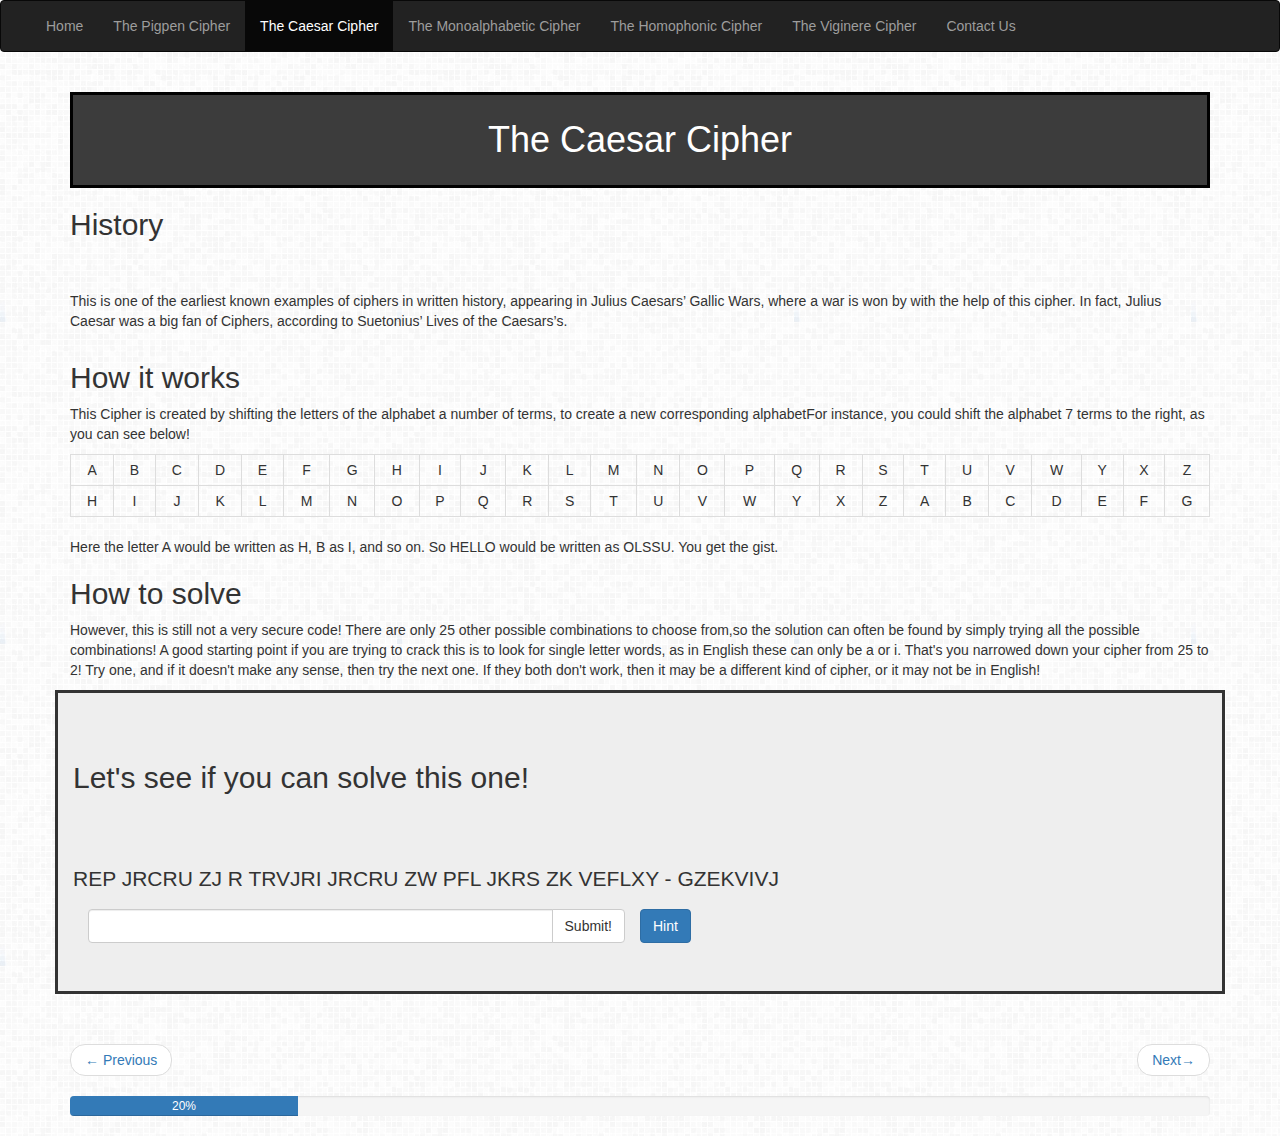
==== Caesar.html @ 80a5640d "A" ====
<!DOCTYPE html>

<head>
  <title>The Caesar Cipher</title>
  <meta name='viewport' content='width=device-width, initial-scale=0.1'>
  <link href='css/bootstrap.css' rel='stylesheet'>
  <link rel="stylesheet" type="text/css" href="style.css">
  <script src='./jquery-3.3.1.min.js'></script>
  <script src='index.js'></script>
<script>
function CheckC() {
var x = document.forms['AnsC']['CaesAns'].value;

if (x == 'Any salad is a caesar salad if you stab it enough - Pinterest') {
  alert('Well done! You cracked the code!');
}
else {
  alert('Oops! Have another go.');
}
}

function Hint() {
 alert("It's easier if you can narrow it down, for instance the only single letter words in English are a, and I, so they are good to look out for.")
}
  </script>
</head>
<body>

  <nav class="navbar navbar-inverse">
    <div class="container-fluid">
      <div class="navbar-header">
        <button type="button" class="collapsed navbar-toggle" data-toggle="collapse" data-target="#bs-example-navbar-collapse-9" aria-expanded="false">
          <span class="sr-only">Toggle navigation</span>
          <span class="icon-bar"></span>
          <span class="icon-bar"></span>
          <span class="icon-bar"></span>
        </button>

      </div> <div class="collapse navbar-collapse" id="bs-example-navbar-collapse-9">
        <ul class="nav navbar-nav">
          <li><a href="./index.html">Home</a></li>
          <li><a href="./Pigpen.html">The Pigpen Cipher</a></li>
          <li class="active"><a href="./Caesar.html">The Caesar Cipher</a></li>
          <li><a href="./Monoalph.html">The Monoalphabetic Cipher</a></li>
          <li><a href="./Homophon.html">The Homophonic Cipher</a></li>
          <li><a href="./Viginere.html">The Viginere Cipher</a></li>
          <li><a href="./Completed.html">Contact Us</a></li>
        </ul>
      </div>
    </div>
  </nav>


<div class='container history'>
<h1 class="text-center">The Caesar Cipher</h1>
  <h2>History</h2>
  <br><br><p>This is one of the earliest known examples of ciphers in written history,
  appearing in Julius Caesars’ Gallic Wars, where a war is won by with the
   help of this cipher.
   In fact, Julius Caesar was a big fan of Ciphers, according to Suetonius’ Lives of the Caesars’s.</p>
</div>

<div class="container explanation">
  <h2>How it works</h2>
  <p>This Cipher is created by shifting the letters of the alphabet a number of terms, to create a new corresponding
    alphabetFor instance, you could shift the alphabet 7 terms to the right, as you can see below! </p>



<div class='center'>

  <table class='table text-center table-bordered table-condensed'>
    <tr>
      <td>A</td>
      <td>B</td>
      <td>C</td>
      <td>D</td>
      <td>E</td>
      <td>F</td>
      <td>G</td>
      <td>H</td>
      <td>I</td>
      <td>J</td>
      <td>K</td>
      <td>L</td>
      <td>M</td>
      <td>N</td>
      <td>O</td>
      <td>P</td>
      <td>Q</td>
      <td>R</td>
      <td>S</td>
      <td>T</td>
      <td>U</td>
      <td>V</td>
      <td>W</td>
      <td>Y</td>
      <td>X</td>
      <td>Z</td>
    </tr>
    <tr>
      <td>H</td>
      <td>I</td>
      <td>J</td>
      <td>K</td>
      <td>L</td>
      <td>M</td>
      <td>N</td>
      <td>O</td>
      <td>P</td>
      <td>Q</td>
      <td>R</td>
      <td>S</td>
      <td>T</td>
      <td>U</td>
      <td>V</td>
      <td>W</td>
      <td>Y</td>
      <td>X</td>
      <td>Z</td>
      <td>A</td>
      <td>B</td>
      <td>C</td>
      <td>D</td>
      <td>E</td>
      <td>F</td>
      <td>G</td>
    </tr>
  </table>
</div>
Here the letter A would be written as H, B as I, and so on. So HELLO would be written as OLSSU. You get the gist.
</div>
<div class='container solving'>
  <h2>How to solve</h2>
  <p>However, this is still not a very secure code! There are only 25 other possible combinations to choose from,so the solution can often be found by simply trying all the possible combinations! A good
  starting point if you are trying to crack this is to look for single letter words, as in English these can only be a or i. That's you narrowed down your
  cipher from 25 to 2! Try one, and if it doesn't make any sense, then try the next one. If they both don't work, then it
  may be a different kind of cipher, or it may not be in English!
</p>
</div>

<div class='container puzzle jumbotron'>
  <h2>Let's see if you can solve this one!</h2><br><br><br>
    <p>REP JRCRU ZJ R TRVJRI JRCRU ZW PFL JKRS ZK VEFLXY - GZEKVIVJ</p>
    <form name='AnsC' onsubmit='return CheckC()'>
      <div class="col-lg-6">
        <div class="input-group">
          <input type="text" class="form-control" name='CaesAns'>
          <span class="input-group-btn">
            <button class="btn btn-default" type="submit" value='Submit'>Submit!</button>
          </span>
        </div>
      </div>
    </form>
    <button onclick='Hint()' class='btn btn-primary'>Hint</button>
</div>


<!-- Any salad is a caesar salad if you stab it enough - Pinterest -->
<div class='container'>
<nav aria-label="Page navigation">
  <ul class="pager">
    <li class="previous"><a href="./Pigpen.html"><span aria-hidden="true">&larr;</span> Previous</a></li>
    <li class="next"><a href="./Monoalph.html">Next<span aria-hidden="true">&rarr;</span></a></li>
  </ul>
</nav>
</div>

<div class="container">
<div class="progress">
  <div class="progress-bar" role="progressbar" aria-valuenow="70" aria-valuemin="0" aria-valuemax="100" style="width:20%">
    20%
  </div>
</div>
</div>

</body>
</html>
---- style.css ----
.puzzle {
  border-style: solid;
  bordercolor: Navy;
}

.navbar-nav {
  text-align: center;
}

.limit {
  width: 1150px;
  word-wrap: break-word;
}

body {
  background-image: url("./grey/grey.png")
}

h1 {
  background-color: rgb(60, 60, 60);
  padding: 25px 50px;
  color: white;
  border-style: solid;
  border-color: black;
}

.answer {
  opacity: 0;
}

.show-answer .answer {
  opacity: 1;
}

.hide-answer .puzzle {
  height: 25px
}
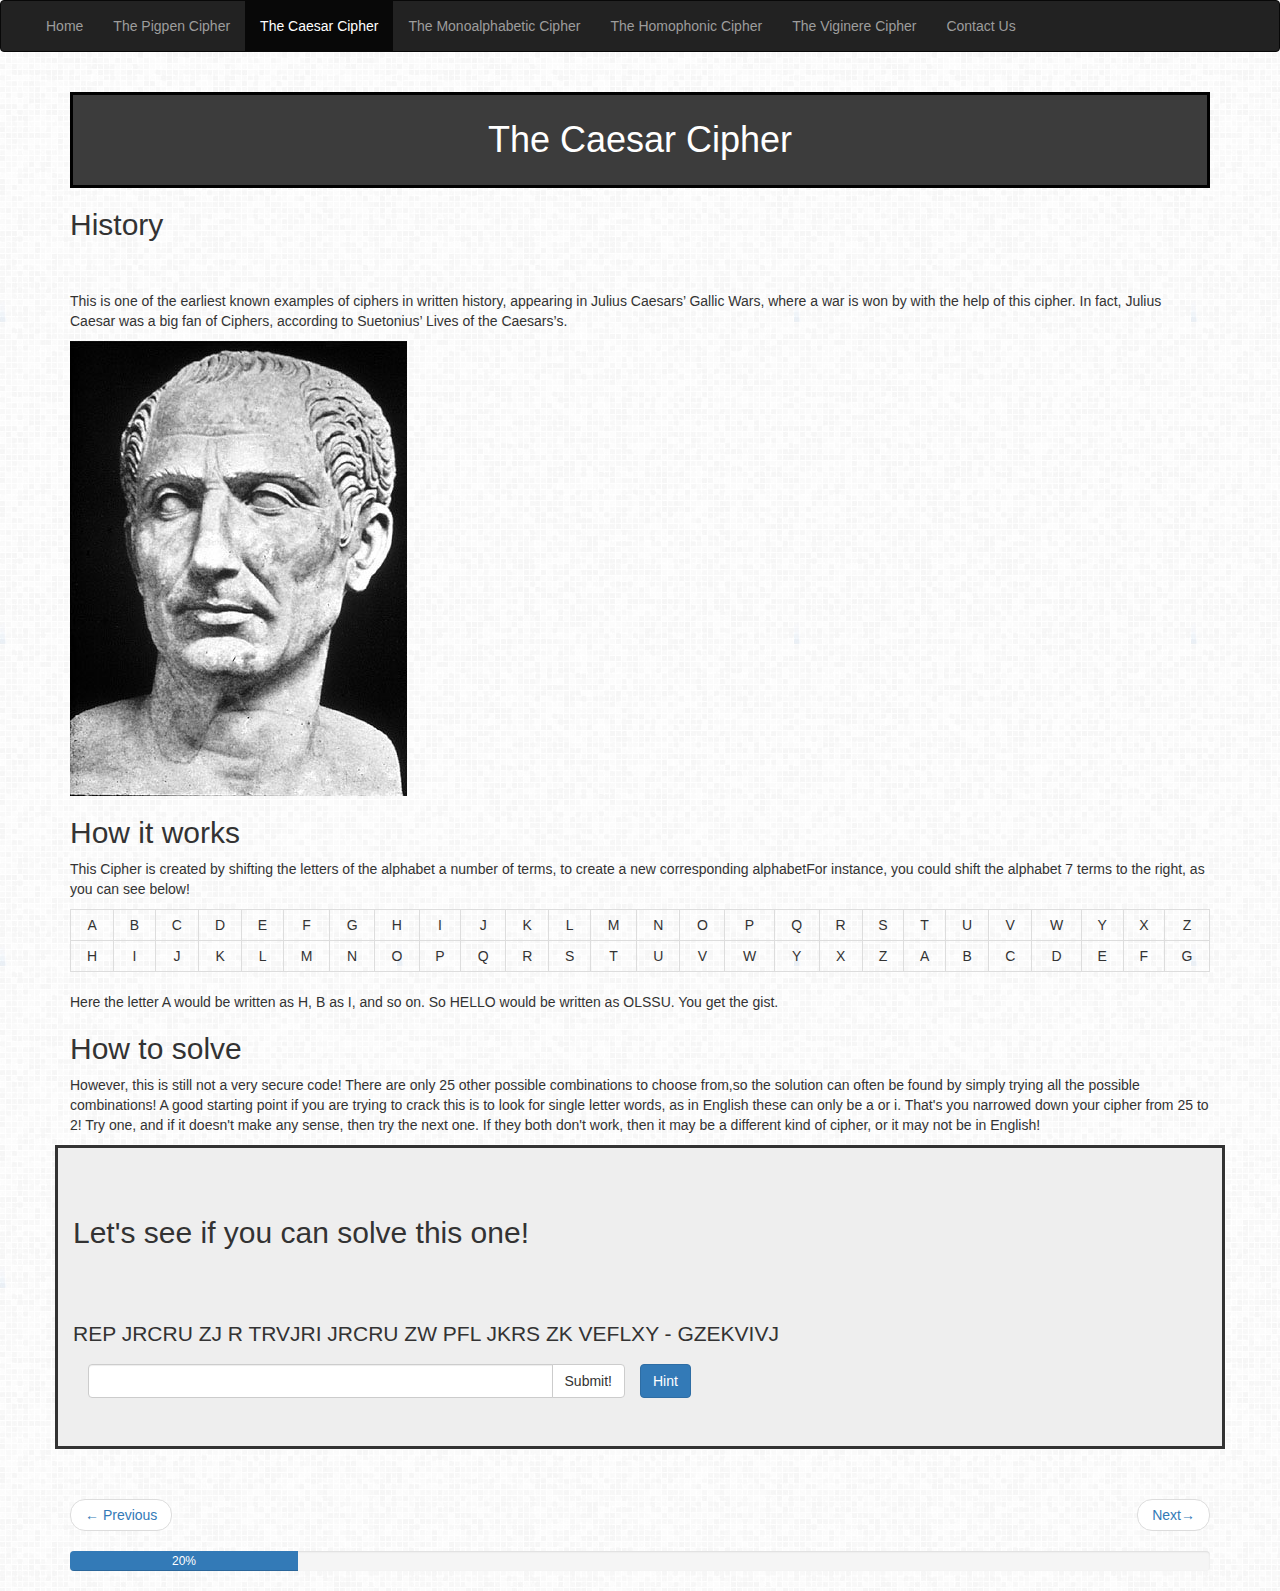
==== commit 805405e0: "Adding History Images" ====
--- a/Caesar.html
+++ b/Caesar.html
@@ -58,6 +58,7 @@
   appearing in Julius Caesars’ Gallic Wars, where a war is won by with the
    help of this cipher.
    In fact, Julius Caesar was a big fan of Ciphers, according to Suetonius’ Lives of the Caesars’s.</p>
+   <img src='./Images/History2.jpg'>
 </div>
 
 <div class="container explanation">
--- a/style.css
+++ b/style.css
@@ -24,14 +24,10 @@
   border-color: black;
 }
 
-.answer {
-  opacity: 0;
+.class1 {
+  color: red;
 }
 
-.show-answer .answer {
-  opacity: 1;
+.class2 {
+  color: blue
 }
-
-.hide-answer .puzzle {
-  height: 25px
-}
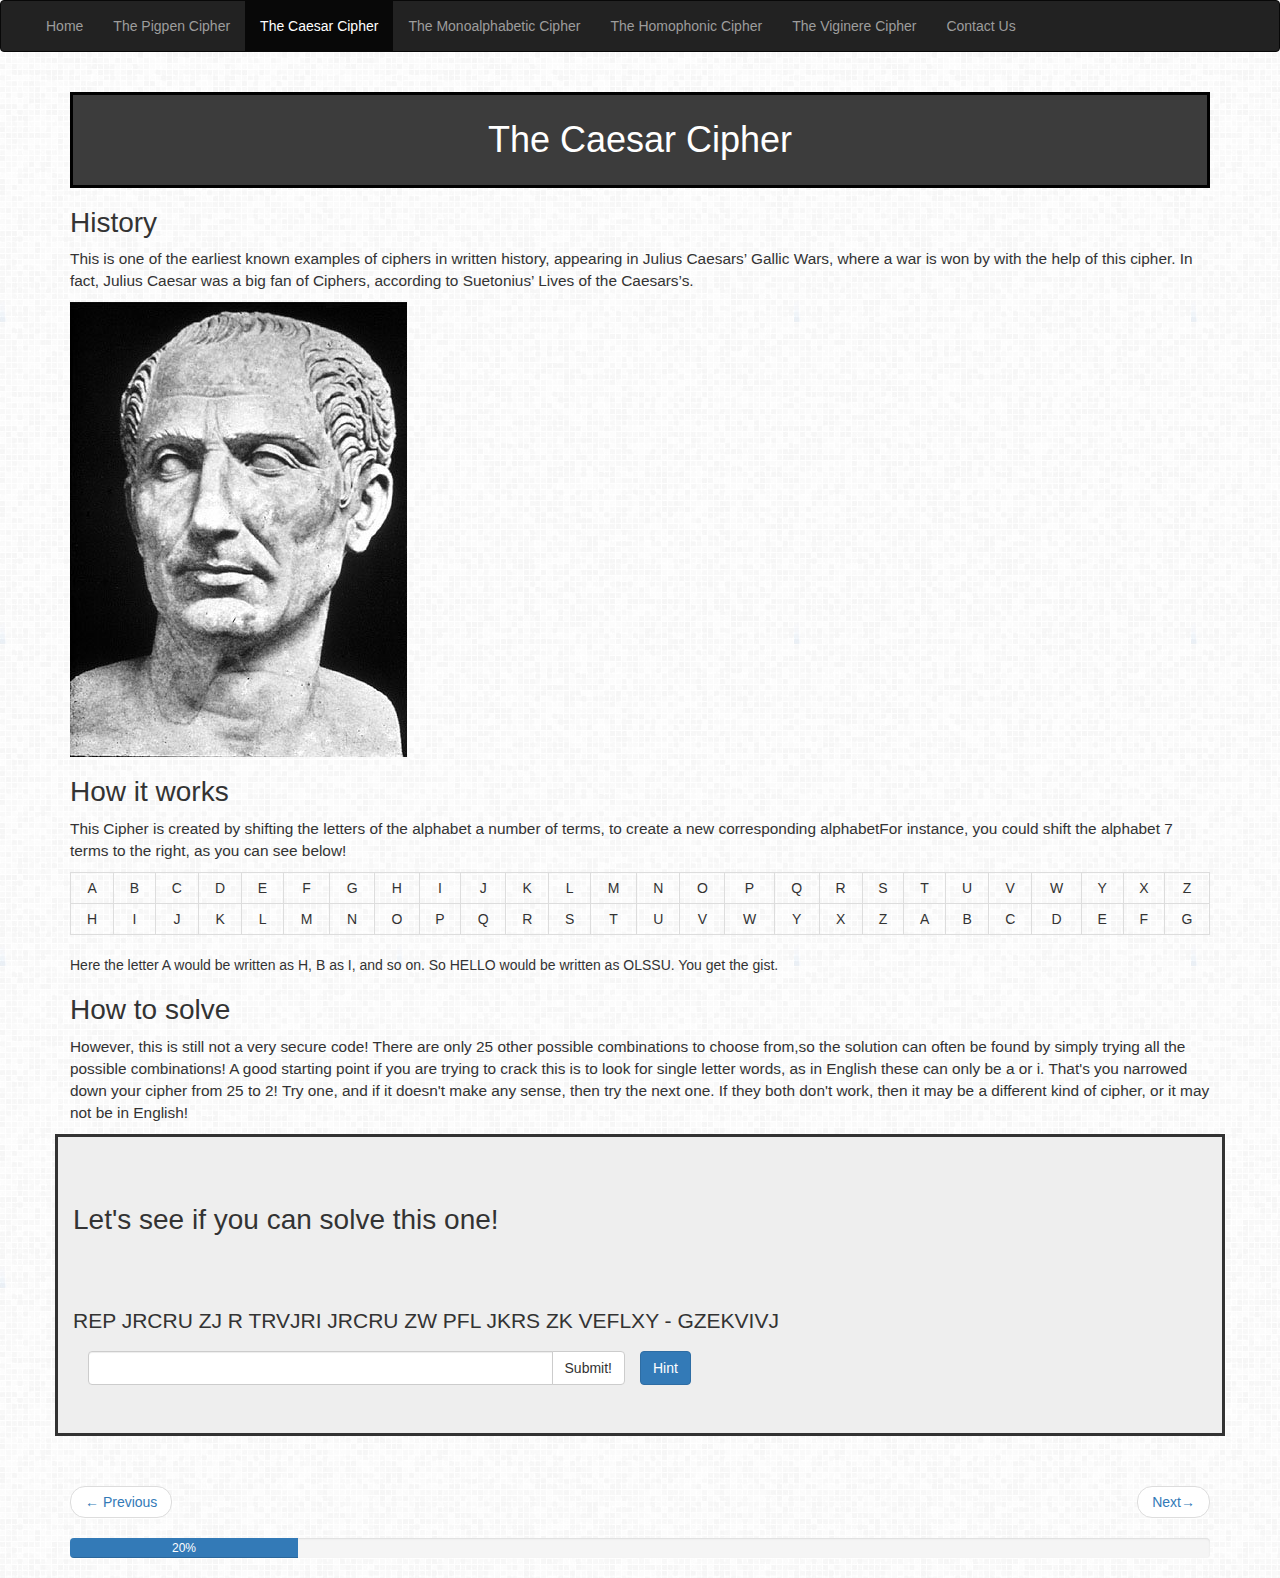
==== commit 133d2202: "Tidying up" ====
--- a/Caesar.html
+++ b/Caesar.html
@@ -54,7 +54,7 @@
 <div class='container history'>
 <h1 class="text-center">The Caesar Cipher</h1>
   <h2>History</h2>
-  <br><br><p>This is one of the earliest known examples of ciphers in written history,
+  <p>This is one of the earliest known examples of ciphers in written history,
   appearing in Julius Caesars’ Gallic Wars, where a war is won by with the
    help of this cipher.
    In fact, Julius Caesar was a big fan of Ciphers, according to Suetonius’ Lives of the Caesars’s.</p>
--- a/style.css
+++ b/style.css
@@ -31,3 +31,11 @@
 .class2 {
   color: blue
 }
+
+p {
+  font-size: 110%;
+}
+
+h2 {
+  font-size: 200%;
+}
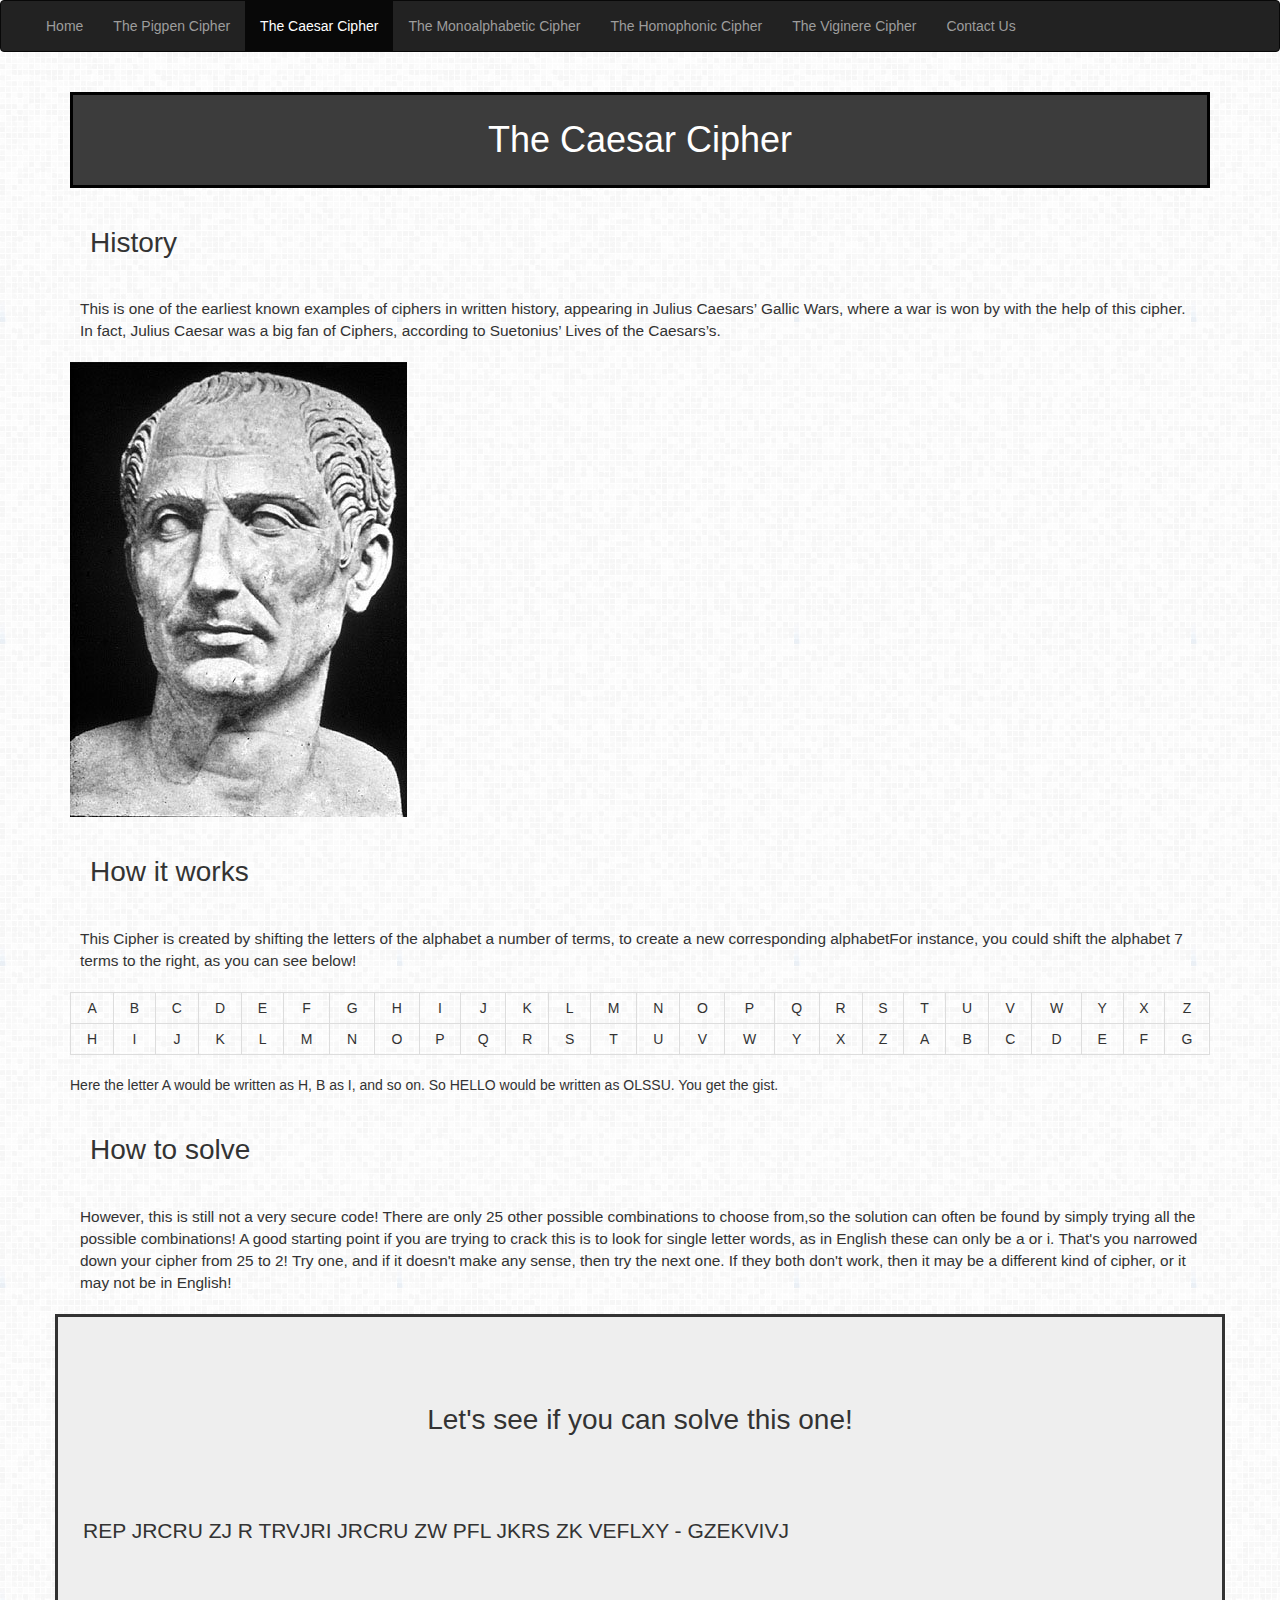
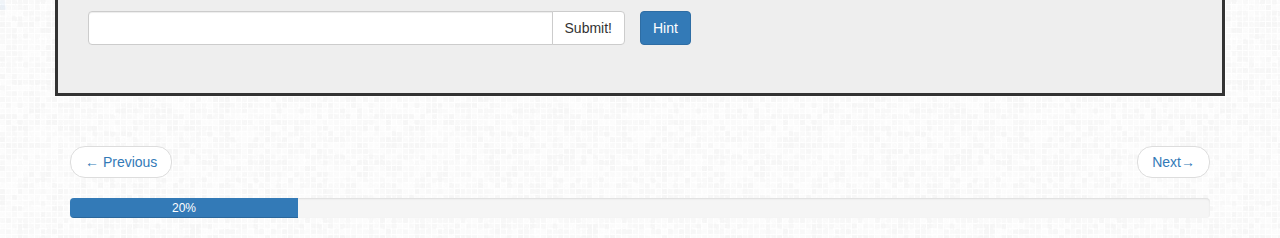
==== commit de141243: "Resizing and moving images around" ====
--- a/Caesar.html
+++ b/Caesar.html
@@ -141,8 +141,8 @@
 </div>
 
 <div class='container puzzle jumbotron'>
-  <h2>Let's see if you can solve this one!</h2><br><br><br>
-    <p>REP JRCRU ZJ R TRVJRI JRCRU ZW PFL JKRS ZK VEFLXY - GZEKVIVJ</p>
+  <h2 class="text-center">Let's see if you can solve this one!</h2><br><br>
+    <p>REP JRCRU ZJ R TRVJRI JRCRU ZW PFL JKRS ZK VEFLXY - GZEKVIVJ</p><br><br>
     <form name='AnsC' onsubmit='return CheckC()'>
       <div class="col-lg-6">
         <div class="input-group">
--- a/style.css
+++ b/style.css
@@ -34,8 +34,10 @@
 
 p {
   font-size: 110%;
+  padding: 10px;
 }
 
 h2 {
   font-size: 200%;
+  padding: 20px;
 }
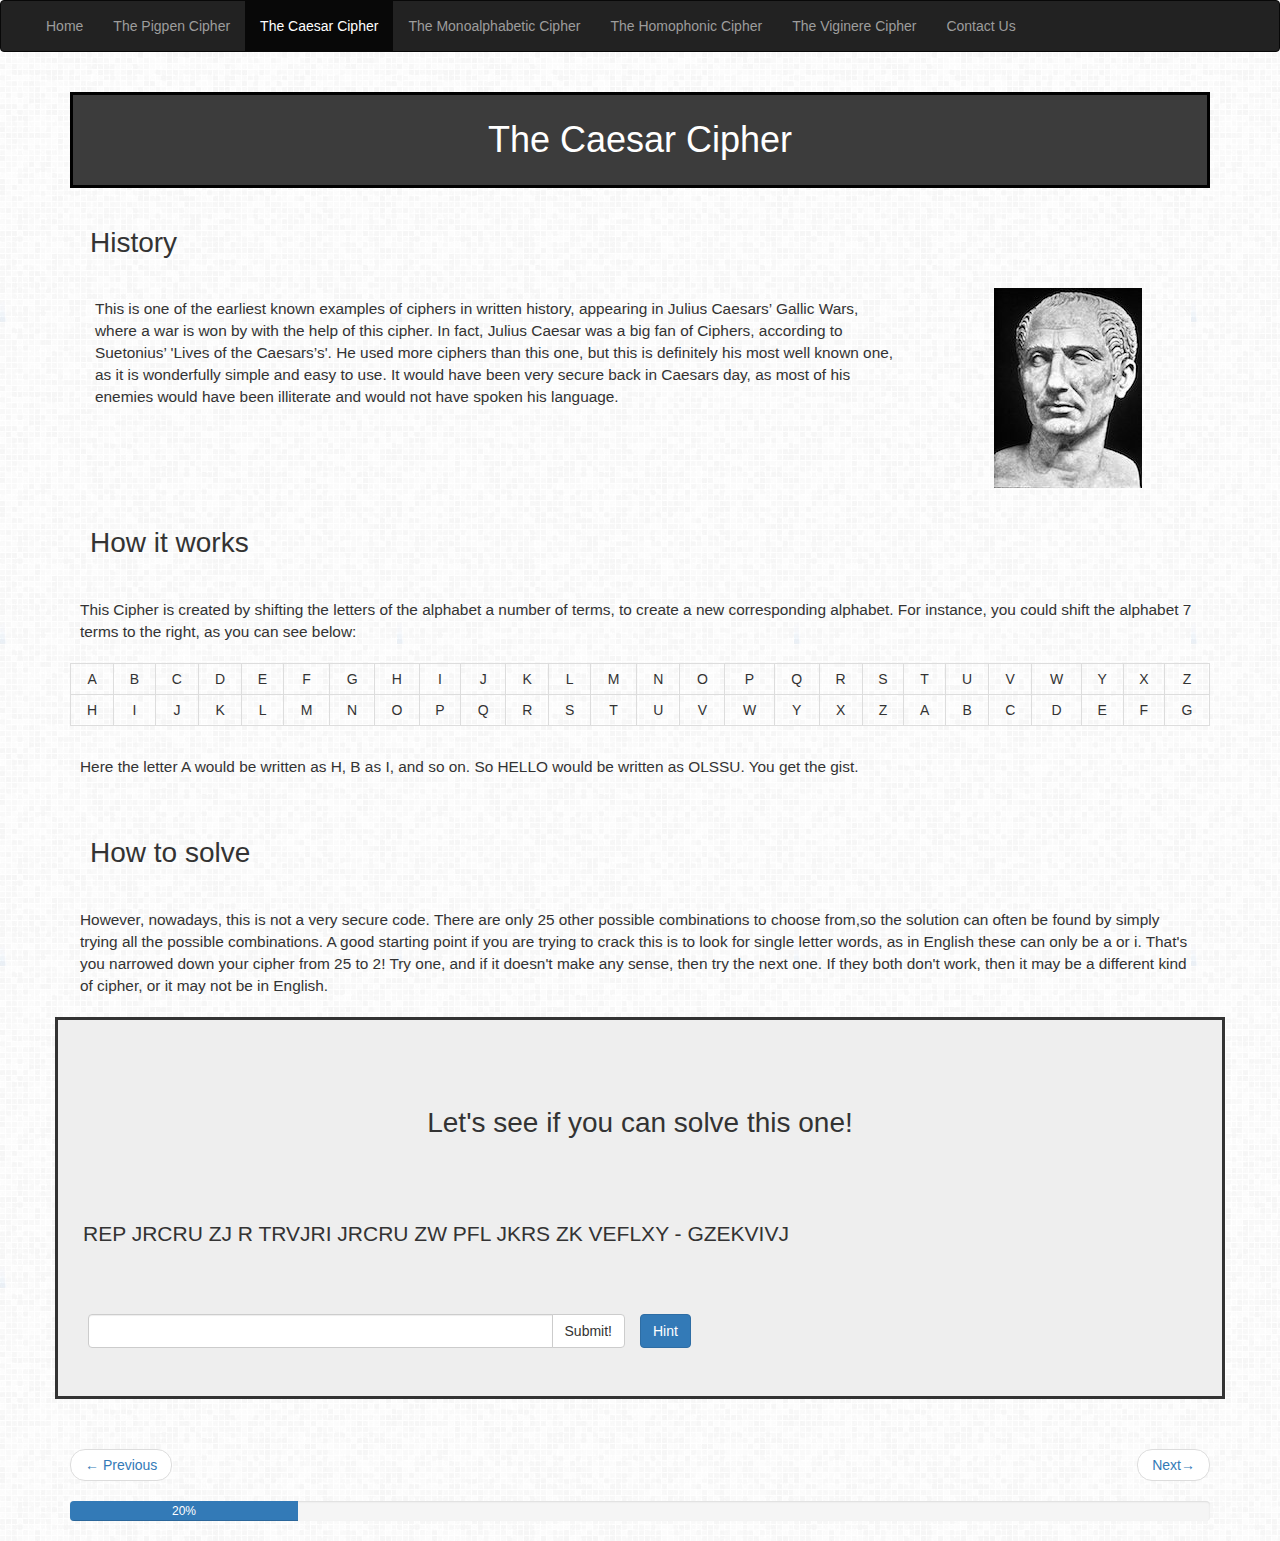
==== commit 9d7532fc: "Neatening the layout" ====
--- a/Caesar.html
+++ b/Caesar.html
@@ -54,21 +54,23 @@
 <div class='container history'>
 <h1 class="text-center">The Caesar Cipher</h1>
   <h2>History</h2>
-  <p>This is one of the earliest known examples of ciphers in written history,
+  <div class="col-lg-9"><p>This is one of the earliest known examples of ciphers in written history,
   appearing in Julius Caesars’ Gallic Wars, where a war is won by with the
    help of this cipher.
-   In fact, Julius Caesar was a big fan of Ciphers, according to Suetonius’ Lives of the Caesars’s.</p>
-   <img src='./Images/History2.jpg'>
+   In fact, Julius Caesar was a big fan of Ciphers, according to Suetonius’ 'Lives of the Caesars’s'. He used more ciphers than
+   this one, but this is definitely his most well known one, as it is wonderfully simple and easy to use. It would have been
+  very secure back in Caesars day, as most of his enemies would have been illiterate and would not have spoken his language.</p></div>
+  <div class="col-lg-3 text-center"><img src='./Images/History2.jpg'></div>
 </div>
 
 <div class="container explanation">
   <h2>How it works</h2>
   <p>This Cipher is created by shifting the letters of the alphabet a number of terms, to create a new corresponding
-    alphabetFor instance, you could shift the alphabet 7 terms to the right, as you can see below! </p>
+    alphabet. For instance, you could shift the alphabet 7 terms to the right, as you can see below: </p>
 
 
 
-<div class='center'>
+  <div class='center'>
 
   <table class='table text-center table-bordered table-condensed'>
     <tr>
@@ -129,14 +131,15 @@
     </tr>
   </table>
 </div>
-Here the letter A would be written as H, B as I, and so on. So HELLO would be written as OLSSU. You get the gist.
+
+  <p>Here the letter A would be written as H, B as I, and so on. So HELLO would be written as OLSSU. You get the gist.</p>
 </div>
 <div class='container solving'>
   <h2>How to solve</h2>
-  <p>However, this is still not a very secure code! There are only 25 other possible combinations to choose from,so the solution can often be found by simply trying all the possible combinations! A good
+  <p>However, nowadays, this is not a very secure code. There are only 25 other possible combinations to choose from,so the solution can often be found by simply trying all the possible combinations. A good
   starting point if you are trying to crack this is to look for single letter words, as in English these can only be a or i. That's you narrowed down your
   cipher from 25 to 2! Try one, and if it doesn't make any sense, then try the next one. If they both don't work, then it
-  may be a different kind of cipher, or it may not be in English!
+  may be a different kind of cipher, or it may not be in English.
 </p>
 </div>
 
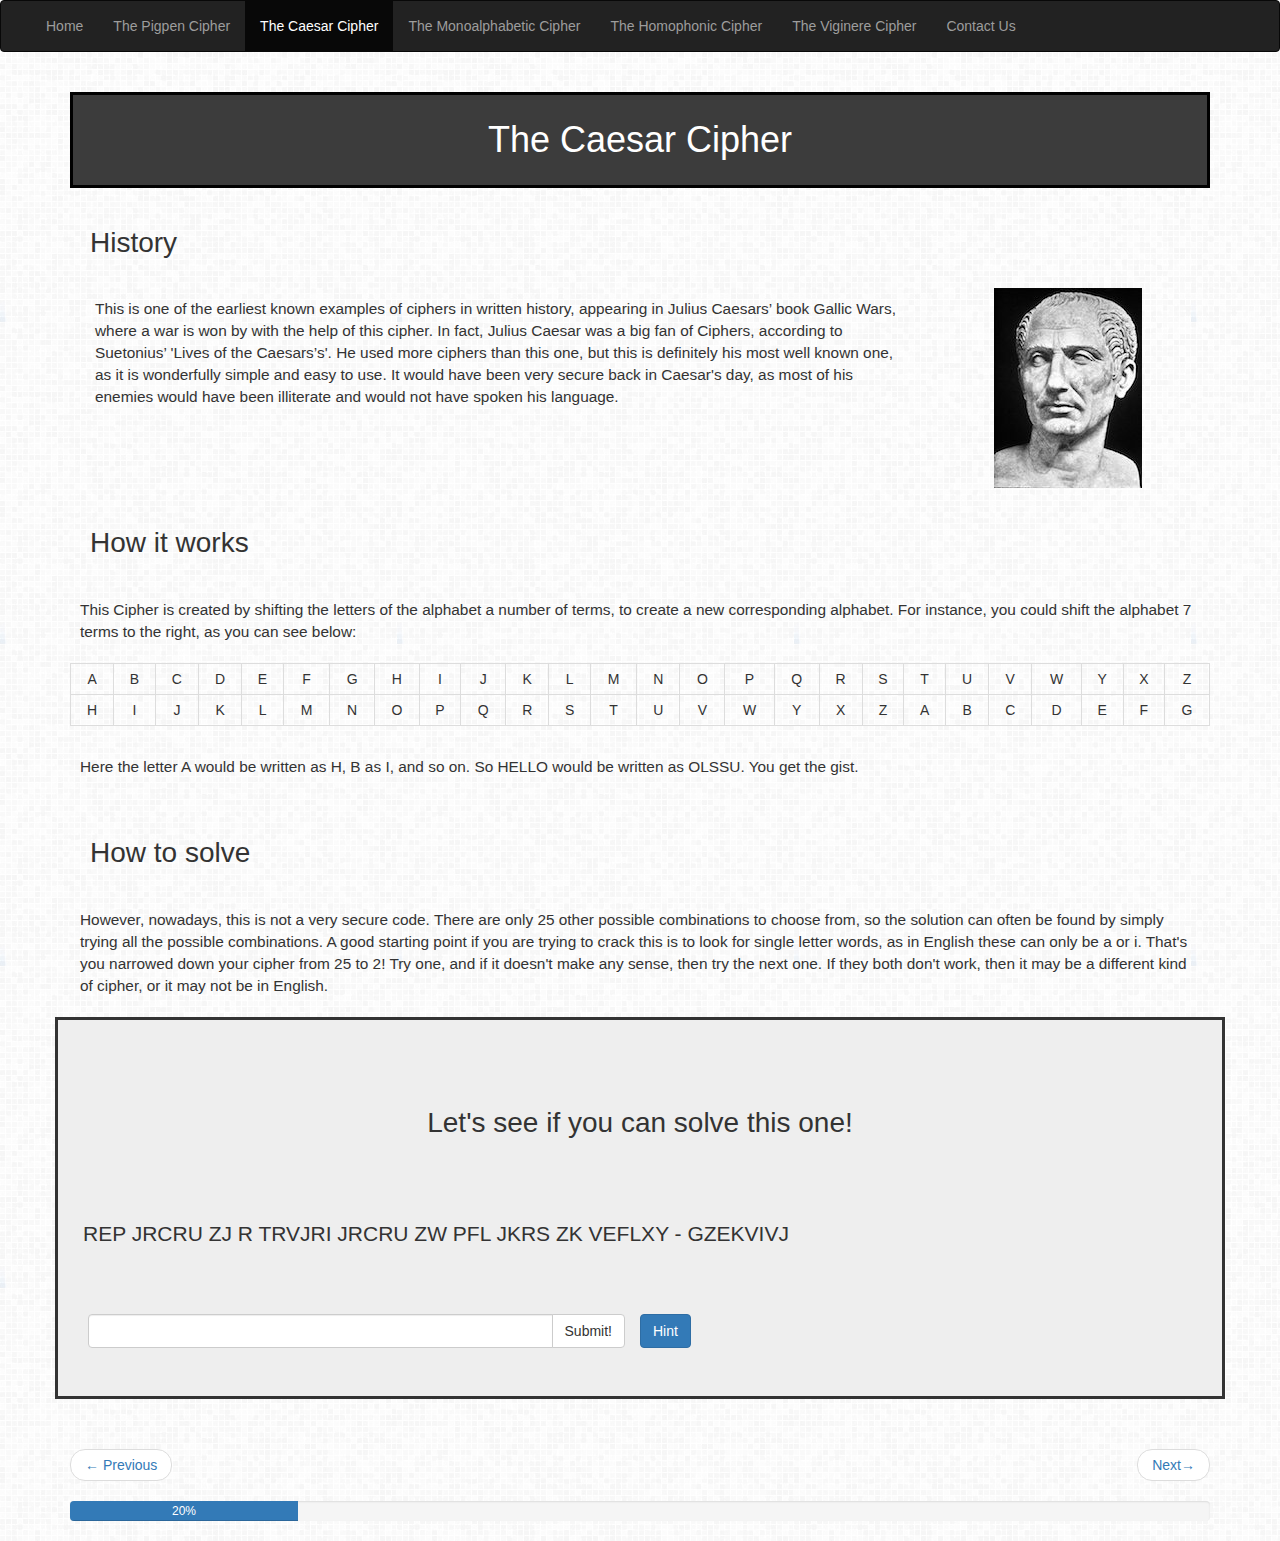
==== commit 33ea2ca3: "Checking grammar" ====
--- a/Caesar.html
+++ b/Caesar.html
@@ -55,11 +55,11 @@
 <h1 class="text-center">The Caesar Cipher</h1>
   <h2>History</h2>
   <div class="col-lg-9"><p>This is one of the earliest known examples of ciphers in written history,
-  appearing in Julius Caesars’ Gallic Wars, where a war is won by with the
+  appearing in Julius Caesars’ book Gallic Wars, where a war is won by with the
    help of this cipher.
    In fact, Julius Caesar was a big fan of Ciphers, according to Suetonius’ 'Lives of the Caesars’s'. He used more ciphers than
    this one, but this is definitely his most well known one, as it is wonderfully simple and easy to use. It would have been
-  very secure back in Caesars day, as most of his enemies would have been illiterate and would not have spoken his language.</p></div>
+  very secure back in Caesar's day, as most of his enemies would have been illiterate and would not have spoken his language.</p></div>
   <div class="col-lg-3 text-center"><img src='./Images/History2.jpg'></div>
 </div>
 
@@ -67,8 +67,6 @@
   <h2>How it works</h2>
   <p>This Cipher is created by shifting the letters of the alphabet a number of terms, to create a new corresponding
     alphabet. For instance, you could shift the alphabet 7 terms to the right, as you can see below: </p>
-
-
 
   <div class='center'>
 
@@ -136,7 +134,7 @@
 </div>
 <div class='container solving'>
   <h2>How to solve</h2>
-  <p>However, nowadays, this is not a very secure code. There are only 25 other possible combinations to choose from,so the solution can often be found by simply trying all the possible combinations. A good
+  <p>However, nowadays, this is not a very secure code. There are only 25 other possible combinations to choose from, so the solution can often be found by simply trying all the possible combinations. A good
   starting point if you are trying to crack this is to look for single letter words, as in English these can only be a or i. That's you narrowed down your
   cipher from 25 to 2! Try one, and if it doesn't make any sense, then try the next one. If they both don't work, then it
   may be a different kind of cipher, or it may not be in English.
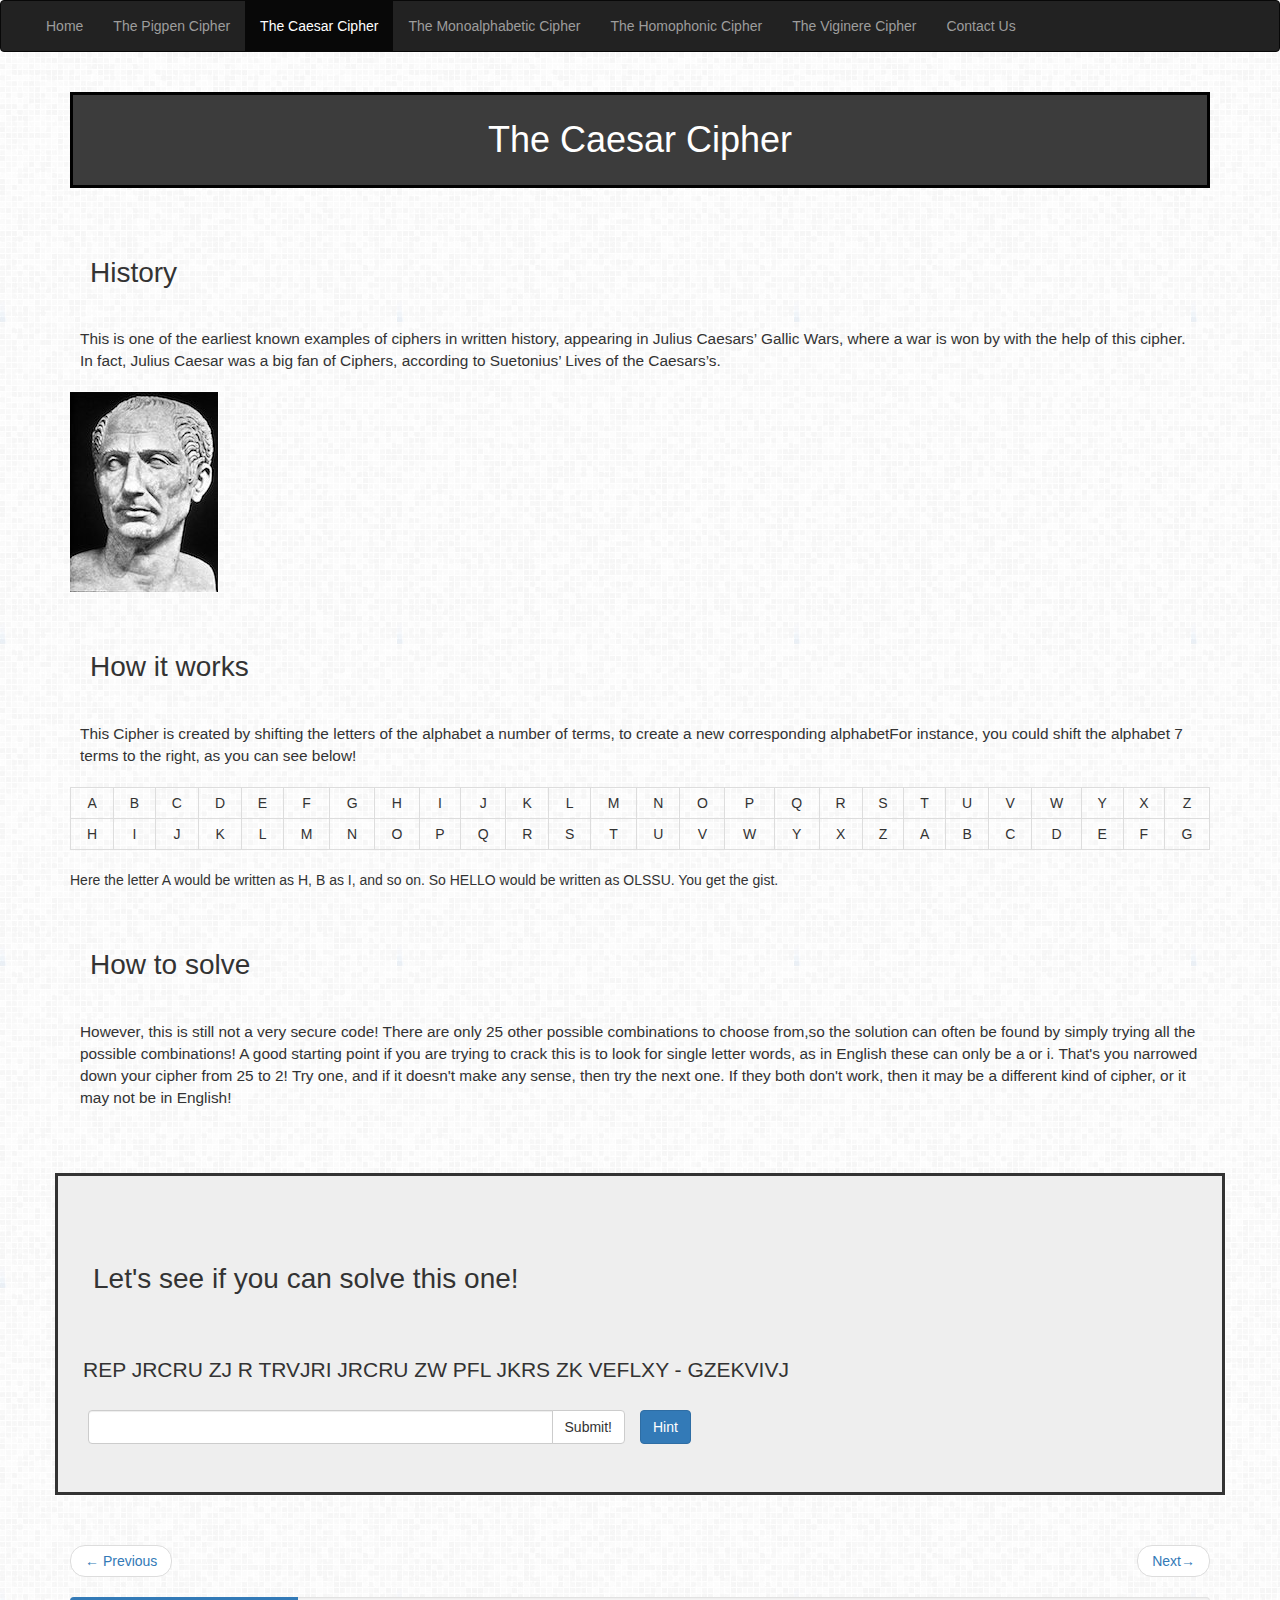
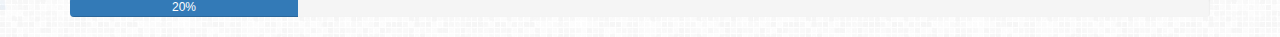
==== commit 8be74527: "Website look more consistant" ====
--- a/Caesar.html
+++ b/Caesar.html
@@ -52,23 +52,23 @@
 
 
 <div class='container history'>
-<h1 class="text-center">The Caesar Cipher</h1>
+<h1 class="text-center">The Caesar Cipher</h1><br>
   <h2>History</h2>
-  <div class="col-lg-9"><p>This is one of the earliest known examples of ciphers in written history,
-  appearing in Julius Caesars’ book Gallic Wars, where a war is won by with the
+  <p>This is one of the earliest known examples of ciphers in written history,
+  appearing in Julius Caesars’ Gallic Wars, where a war is won by with the
    help of this cipher.
-   In fact, Julius Caesar was a big fan of Ciphers, according to Suetonius’ 'Lives of the Caesars’s'. He used more ciphers than
-   this one, but this is definitely his most well known one, as it is wonderfully simple and easy to use. It would have been
-  very secure back in Caesar's day, as most of his enemies would have been illiterate and would not have spoken his language.</p></div>
-  <div class="col-lg-3 text-center"><img src='./Images/History2.jpg'></div>
+   In fact, Julius Caesar was a big fan of Ciphers, according to Suetonius’ Lives of the Caesars’s.</p>
+   <img src='./Images/History2.jpg'><br><br>
 </div>
 
 <div class="container explanation">
   <h2>How it works</h2>
   <p>This Cipher is created by shifting the letters of the alphabet a number of terms, to create a new corresponding
-    alphabet. For instance, you could shift the alphabet 7 terms to the right, as you can see below: </p>
+    alphabetFor instance, you could shift the alphabet 7 terms to the right, as you can see below! </p>
 
-  <div class='center'>
+
+
+<div class='center'>
 
   <table class='table text-center table-bordered table-condensed'>
     <tr>
@@ -129,21 +129,20 @@
     </tr>
   </table>
 </div>
-
-  <p>Here the letter A would be written as H, B as I, and so on. So HELLO would be written as OLSSU. You get the gist.</p>
+Here the letter A would be written as H, B as I, and so on. So HELLO would be written as OLSSU. You get the gist.<br><br>
 </div>
 <div class='container solving'>
   <h2>How to solve</h2>
-  <p>However, nowadays, this is not a very secure code. There are only 25 other possible combinations to choose from, so the solution can often be found by simply trying all the possible combinations. A good
+  <p>However, this is still not a very secure code! There are only 25 other possible combinations to choose from,so the solution can often be found by simply trying all the possible combinations! A good
   starting point if you are trying to crack this is to look for single letter words, as in English these can only be a or i. That's you narrowed down your
   cipher from 25 to 2! Try one, and if it doesn't make any sense, then try the next one. If they both don't work, then it
-  may be a different kind of cipher, or it may not be in English.
+  may be a different kind of cipher, or it may not be in English!<br><br><br>
 </p>
 </div>
 
 <div class='container puzzle jumbotron'>
-  <h2 class="text-center">Let's see if you can solve this one!</h2><br><br>
-    <p>REP JRCRU ZJ R TRVJRI JRCRU ZW PFL JKRS ZK VEFLXY - GZEKVIVJ</p><br><br>
+  <h2>Let's see if you can solve this one!</h2><br>
+    <p>REP JRCRU ZJ R TRVJRI JRCRU ZW PFL JKRS ZK VEFLXY - GZEKVIVJ</p>
     <form name='AnsC' onsubmit='return CheckC()'>
       <div class="col-lg-6">
         <div class="input-group">
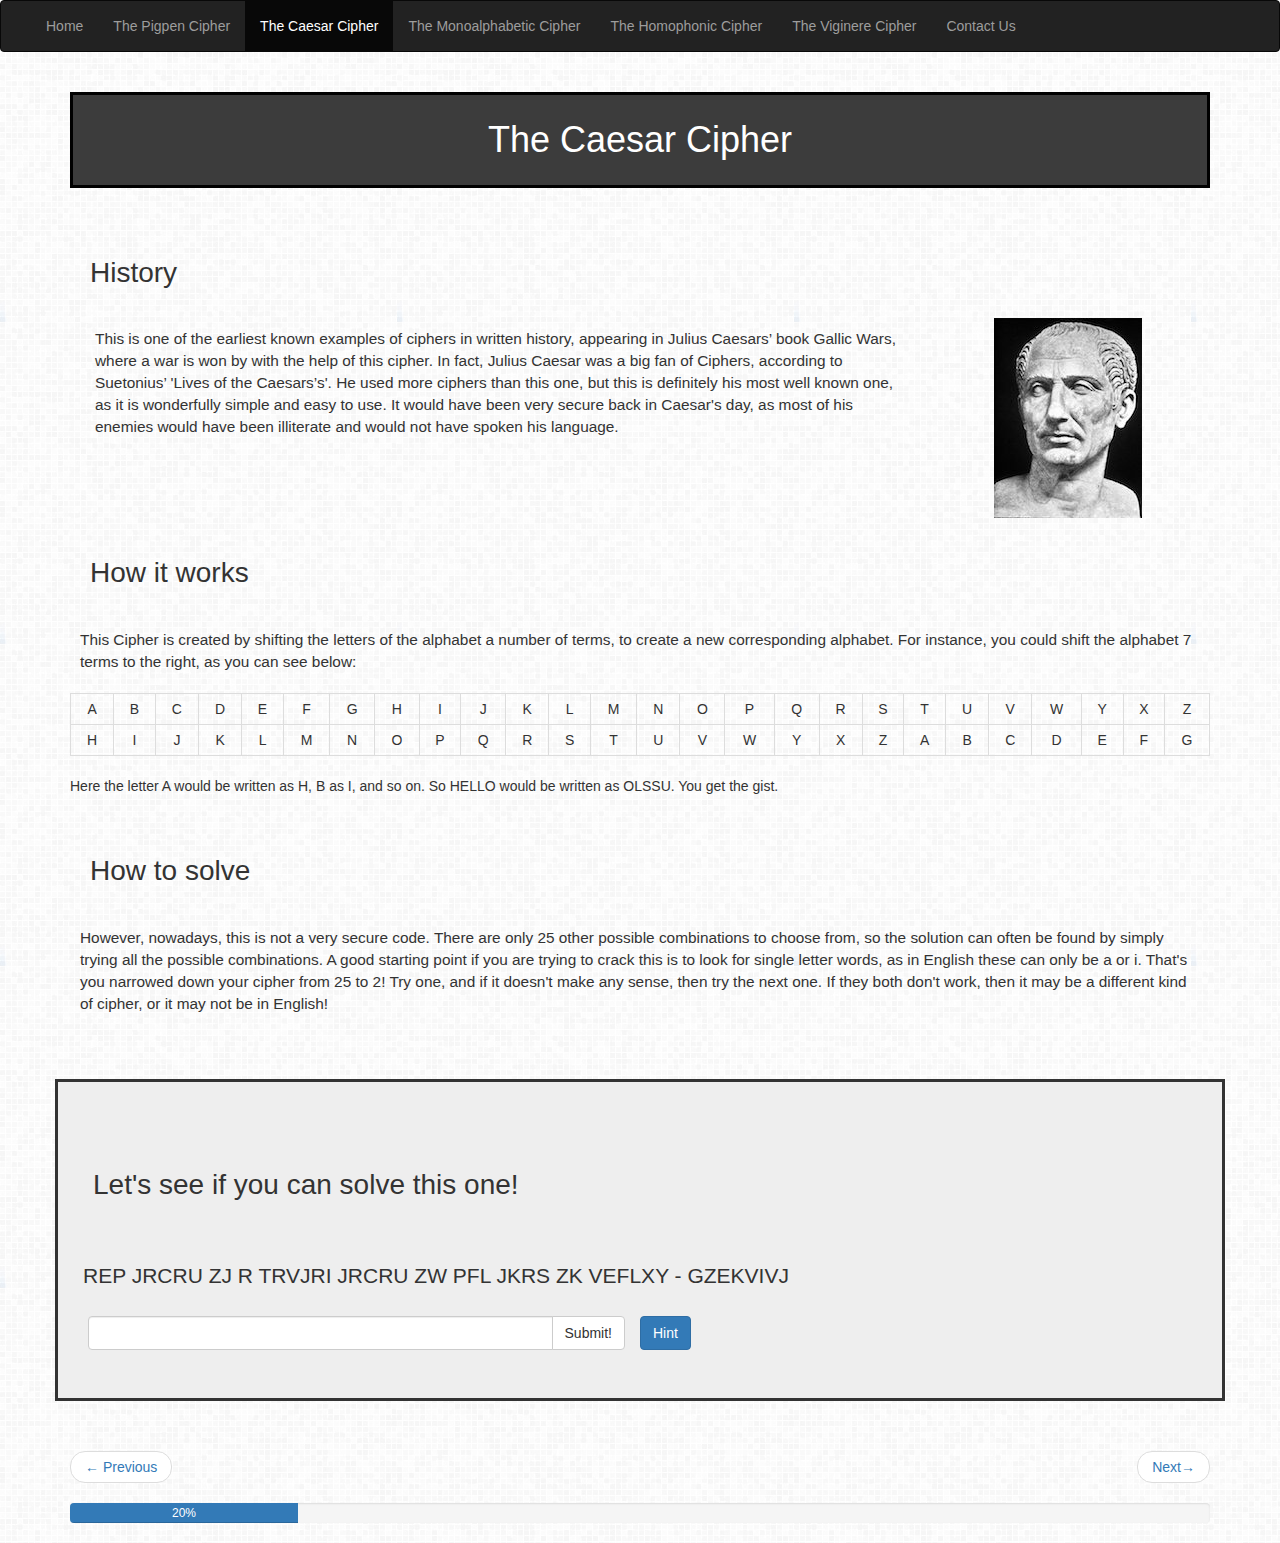
==== commit d3d62ee1: "Merge branch 'master' of https://github.com/Katie795/Cryptology-project" ====
--- a/Caesar.html
+++ b/Caesar.html
@@ -54,21 +54,21 @@
 <div class='container history'>
 <h1 class="text-center">The Caesar Cipher</h1><br>
   <h2>History</h2>
-  <p>This is one of the earliest known examples of ciphers in written history,
-  appearing in Julius Caesars’ Gallic Wars, where a war is won by with the
+  <div class="col-lg-9"><p>This is one of the earliest known examples of ciphers in written history,
+  appearing in Julius Caesars’ book Gallic Wars, where a war is won by with the
    help of this cipher.
-   In fact, Julius Caesar was a big fan of Ciphers, according to Suetonius’ Lives of the Caesars’s.</p>
-   <img src='./Images/History2.jpg'><br><br>
+   In fact, Julius Caesar was a big fan of Ciphers, according to Suetonius’ 'Lives of the Caesars’s'. He used more ciphers than
+   this one, but this is definitely his most well known one, as it is wonderfully simple and easy to use. It would have been
+  very secure back in Caesar's day, as most of his enemies would have been illiterate and would not have spoken his language.</p></div>
+  <div class="col-lg-3 text-center"><img src='./Images/History2.jpg'></div>
 </div>
 
 <div class="container explanation">
   <h2>How it works</h2>
   <p>This Cipher is created by shifting the letters of the alphabet a number of terms, to create a new corresponding
-    alphabetFor instance, you could shift the alphabet 7 terms to the right, as you can see below! </p>
+    alphabet. For instance, you could shift the alphabet 7 terms to the right, as you can see below: </p>
 
-
-
-<div class='center'>
+  <div class='center'>
 
   <table class='table text-center table-bordered table-condensed'>
     <tr>
@@ -133,7 +133,7 @@
 </div>
 <div class='container solving'>
   <h2>How to solve</h2>
-  <p>However, this is still not a very secure code! There are only 25 other possible combinations to choose from,so the solution can often be found by simply trying all the possible combinations! A good
+  <p>However, nowadays, this is not a very secure code. There are only 25 other possible combinations to choose from, so the solution can often be found by simply trying all the possible combinations. A good
   starting point if you are trying to crack this is to look for single letter words, as in English these can only be a or i. That's you narrowed down your
   cipher from 25 to 2! Try one, and if it doesn't make any sense, then try the next one. If they both don't work, then it
   may be a different kind of cipher, or it may not be in English!<br><br><br>
